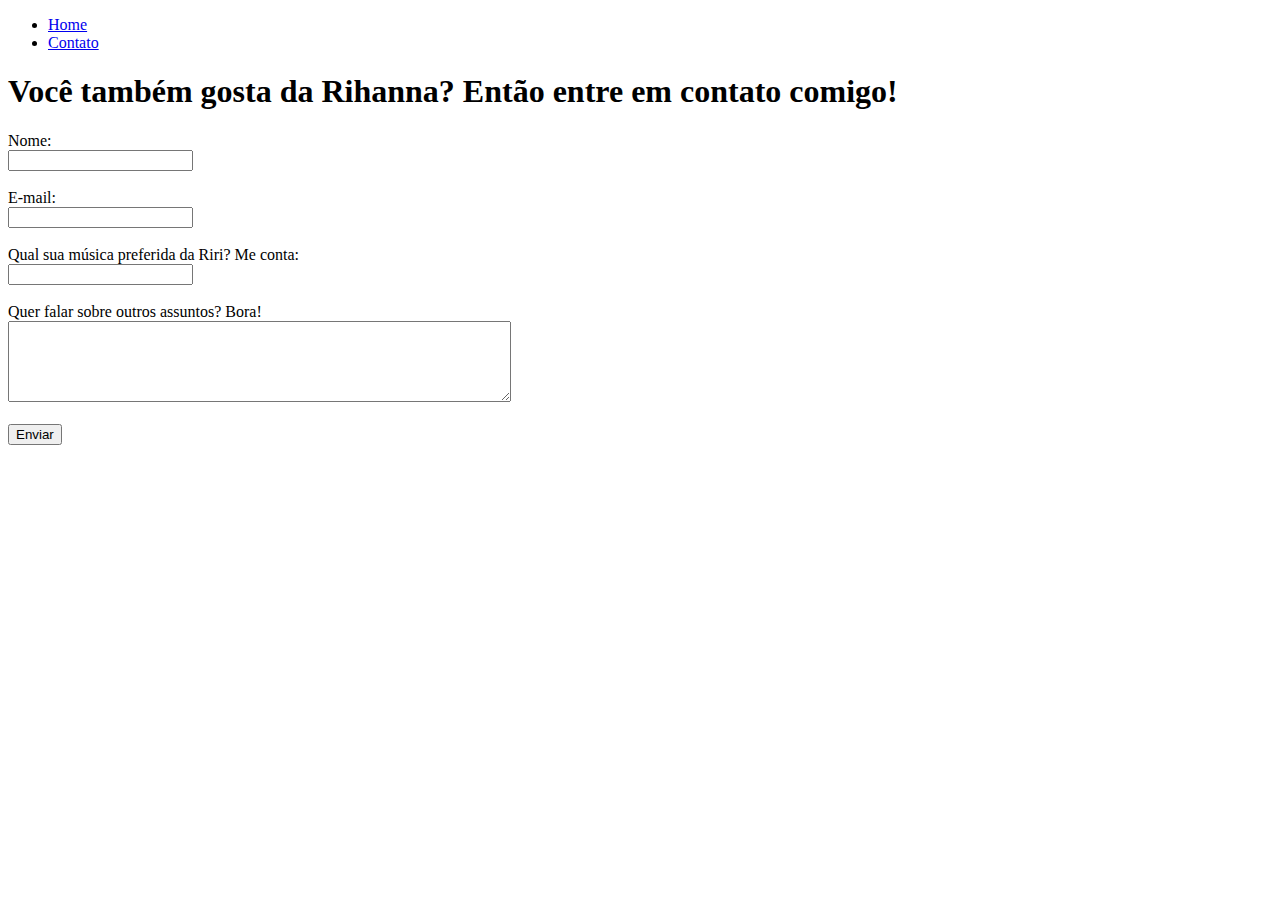
==== contato.html @ 64b2c430 "Task: Criação de estrutura básica de html5" ====
<!DOCTYPE html>
<html lang="pt-br">

<head>
    <meta charset="UTF-8">
    <meta http-equiv="X-UA-Compatible" content="IE=edge">
    <meta name="viewport" content="width=device-width, initial-scale=1.0">
    <title>Contato</title>
</head>

<body>
    <ul>
        <li> <a href="index.html"> Home </a></li>
        <li> <a href="contato.html"> Contato </a></li>
    </ul>

    <h1>Você também gosta da Rihanna? Então entre em contato comigo!</h1>

    <form>
        <label for="nome">Nome:</label> <br>
        <input type="text" id="nome">
        <br>
        <br>
        <label for="email">E-mail:</label> <br>
        <input type="email" id="email">
        <br>
        <br>
        <label for="música">Qual sua música preferida da Riri? Me conta:</label> <br>
        <input type="text" id="música">
        <br>
        <br>
        <label for="assunto">Quer falar sobre outros assuntos? Bora!</label> <br>
        <textarea name="assunto" id="assunto" cols="60" rows="5"></textarea>
        <br>
        <br>
        <button>Enviar</button>
    </form>

</body>

</html>
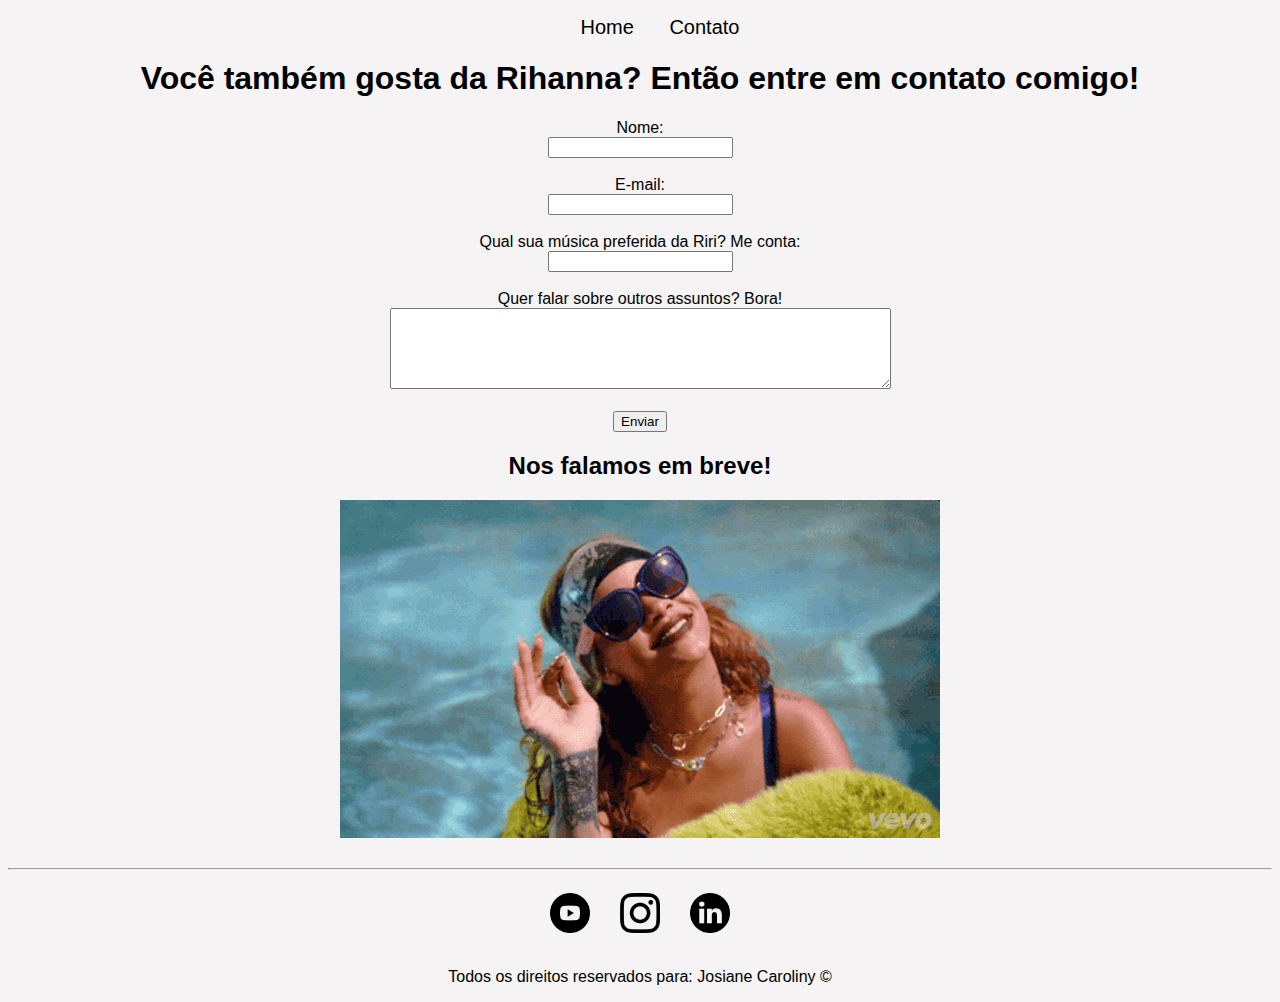
==== commit 373ee9e3: "[Task: Implementação de todo estilo do site, utilizando CSS puro.]" ====
--- a/contato.html
+++ b/contato.html
@@ -6,13 +6,17 @@
     <meta http-equiv="X-UA-Compatible" content="IE=edge">
     <meta name="viewport" content="width=device-width, initial-scale=1.0">
     <title>Contato</title>
+    <link rel="stylesheet" href="assets/css/style.css">
 </head>
 
 <body>
-    <ul>
-        <li> <a href="index.html"> Home </a></li>
-        <li> <a href="contato.html"> Contato </a></li>
-    </ul>
+
+    <nav>
+        <ul id="menu">
+            <li> <a href="index.html"> Home </a></li>
+            <li> <a href="contato.html"> Contato </a></li>
+        </ul>
+    </nav>
 
     <h1>Você também gosta da Rihanna? Então entre em contato comigo!</h1>
 
@@ -36,6 +40,34 @@
         <button>Enviar</button>
     </form>
 
+    <h2>Nos falamos em breve!</h2>
+
+    <div class="container mb-30">
+        <img src="assets/img/rihanna gif.gif" alt="Rihanna utilizando óculos e bandana na cabeça, acenando.">
+    </div>
+
+    <hr>
+    <footer>
+
+        <div class="container">
+            <a href="https://www.youtube.com/" target="_blank">
+                <img class="tm-social" src="assets/img/youtube.png" alt="Logo do Youtube">
+            </a>
+
+            <a href="https://www.instagram.com/" target="_blank">
+                <img class="tm-social" src="assets/img/instagram.png" alt="Logo do Instagram">
+            </a>
+
+            <a href="https://www.linkedin.com/" target="_blank">
+                <img class="tm-social" src="assets/img/linkedin.png" alt="Linkedin">
+            </a>
+        </div>
+
+        <p>
+            Todos os direitos reservados para: Josiane Caroliny &copy
+        </p>
+    </footer>
+
 </body>
 
 </html>--- a/assets/css/style.css
+++ b/assets/css/style.css
@@ -0,0 +1,56 @@
+body{
+    text-align: center;
+    background-color: rgb(245, 243, 243);
+    font-family: sans-serif;
+
+}
+
+.justify{
+    text-align: justify;
+}
+
+.container{
+    display: flex;
+    flex-flow: row;
+    justify-content: center;
+    align-items: center;
+}
+
+.p-1{
+    font-size: 18px;
+    padding: 50px;
+}
+
+.br-50{
+    border-radius: 30%;
+}
+
+.padding-1{
+    padding: 30px;
+}
+
+#menu li{
+    display: inline;
+    font-size: 20px;
+    padding: 15px;
+
+}
+
+#menu li a{
+    text-decoration: none;
+    color: black;
+}
+
+#menu li a:hover{
+    color: rgb(255, 0, 149);
+}
+
+.tm-social{
+    width: 40px;
+    height: 40px;
+    padding: 15px;
+}
+
+.mb-30{
+    margin-bottom: 30px;
+}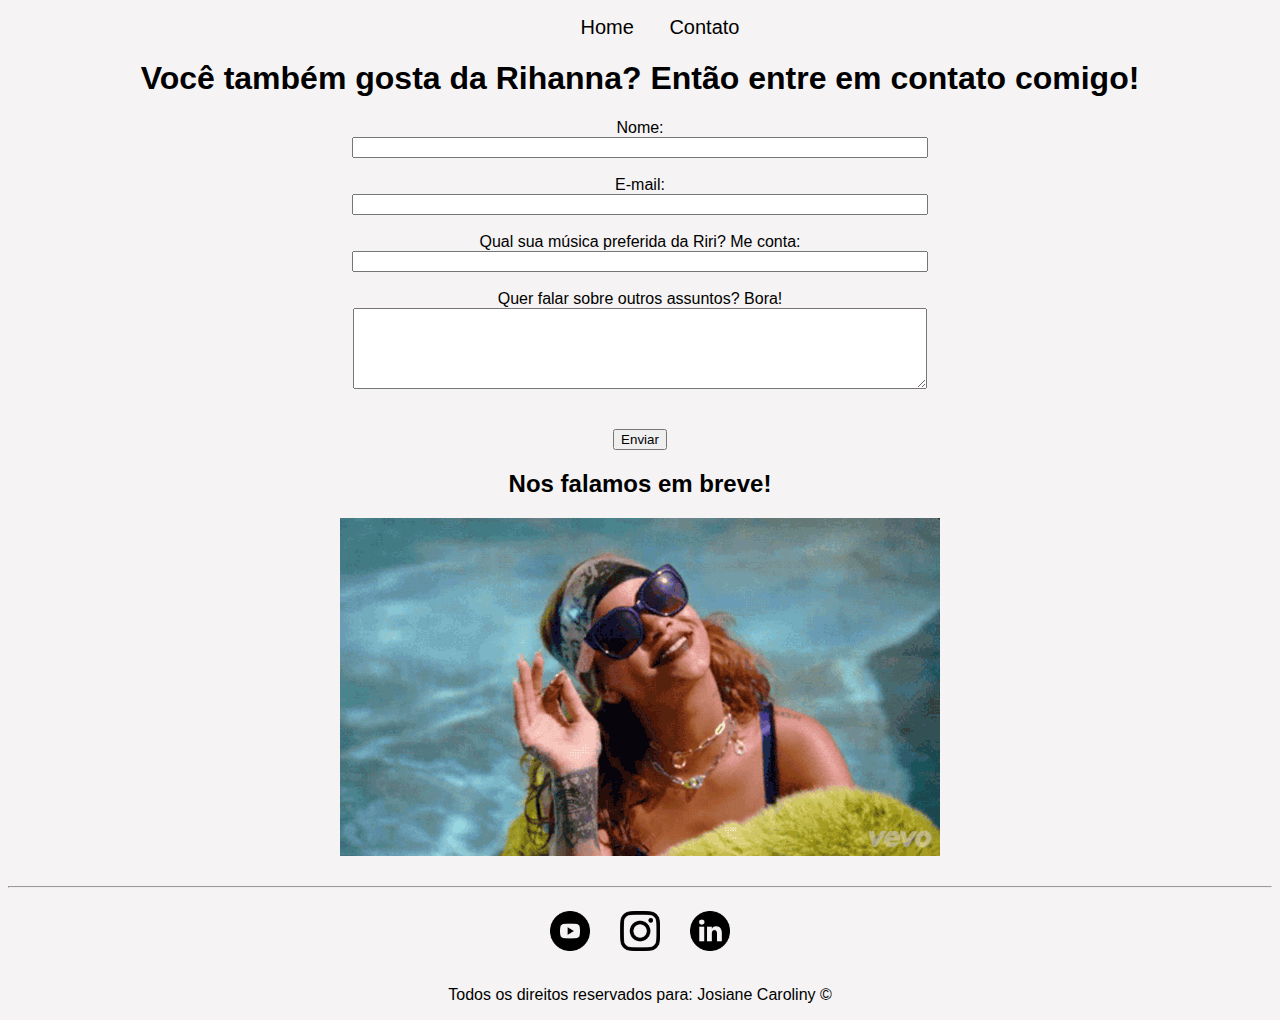
==== commit 5171a7da: "[Task: adicionando JavaScript]" ====
--- a/contato.html
+++ b/contato.html
@@ -22,22 +22,23 @@
 
     <form>
         <label for="nome">Nome:</label> <br>
-        <input type="text" id="nome">
+        <input type="text" id="nome" onkeyup="validaNome()">
+        <div id="txtNome"></div>
+        <br>
+        <label for="email">E-mail:</label> <br>
+        <input type="email" id="email" onkeyup="validaEmail()">
+        <div id="txtEmail"></div>
+        <br>
+        <label for="musica">Qual sua música preferida da Riri? Me conta:</label> <br>
+        <input type="text" id="musica" onkeyup="validaMusica()">
+        <div id="txtMusica"></div>
+        <br>
+        <label for="assunto">Quer falar sobre outros assuntos? Bora!</label> <br>
+        <textarea name="assunto" id="assunto" cols="60" rows="5" onkeyup="validaAssunto()"></textarea>
+        <div id="txtAssunto"></div>
         <br>
         <br>
-        <label for="email">E-mail:</label> <br>
-        <input type="email" id="email">
-        <br>
-        <br>
-        <label for="música">Qual sua música preferida da Riri? Me conta:</label> <br>
-        <input type="text" id="música">
-        <br>
-        <br>
-        <label for="assunto">Quer falar sobre outros assuntos? Bora!</label> <br>
-        <textarea name="assunto" id="assunto" cols="60" rows="5"></textarea>
-        <br>
-        <br>
-        <button>Enviar</button>
+        <button onclick="enviar()">Enviar</button>
     </form>
 
     <h2>Nos falamos em breve!</h2>
@@ -68,6 +69,7 @@
         </p>
     </footer>
 
+    <script src="assets/js/script.js"></script>
 </body>
 
 </html>